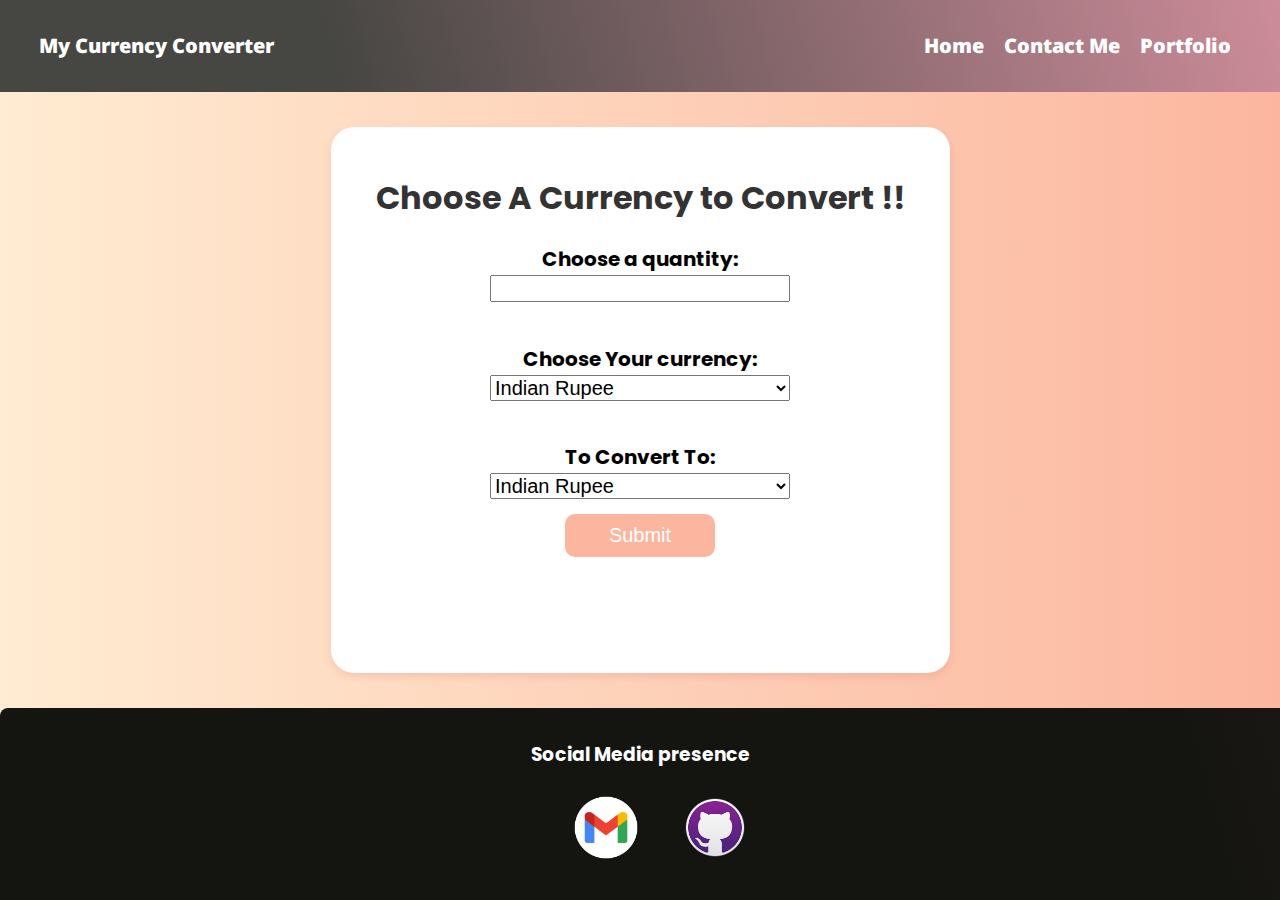
==== Currency_Converter/index.html @ 9ae9f92e "Add files via upload" ====
<!DOCTYPE html>
<html lang="en">

<head>
    <meta charset="UTF-8">
    <meta name="viewport" content="width=device-width, initial-scale=1.0">
    <title>Currency Converter</title>
    <link rel="icon" type="image/x-icon" href="android-chrome-192x192.png">
    <link rel="stylesheet" href="styles.css">
    <style>
        @import url('https://fonts.googleapis.com/css2?family=Noto+Sans:ital,wght@0,700;1,700&family=Poppins:wght@400;600&display=swap');
    </style>
    
</head>

<body>
    <nav>
        <div class="logo">My Currency Converter</div>
        <ul>
            <li><a href="home">Home</a></li>
            <li><a href="contact">Contact Me</a></li>
            <li><a target="_blank" href="https://yashmehra.netlify.app/">Portfolio</a></li>
        </ul>
    </nav>

    <div class="container">
        <h1>Choose A Currency to Convert !!</h1>
        <form>
            <h6><label for="quantity">Choose a quantity:</label></h6>
            <input type="number" name="quantity" min="1" max="100">
            <br>
            <h6><label for="base-currency">Choose Your currency:</label></h6>
            <select name="currency" id="base-currency">
                <option value="INR">Indian Rupee</option>
                <option value="USD">US Dollar</option>
                <option value="EUR">Euro</option>
                <option value="BTC">Bitcoin</option>
                <option value="RUB">Russian Ruble</option>
                <option value="AUD">Australian Dollar</option>
                <option value="GBP">sterling</option>
                <option value="SGD">Singapore Dollar</option>
                <option value="SAR">riyal</option>
                
            </select>
            <br>
            <h6><label for="target-currency">To Convert To:</label></h6>
            <select name="currency" id="target-currency">
                <option value="INR">Indian Rupee</option>
                <option value="USD">US Dollar</option>
                <option value="EUR">Euro</option>
                <option value="BTC">Bitcoin</option>
                <option value="RUB">Russian Ruble</option>
                <option value="AUD">Australian Dollar</option>
                <option value="GBP">sterling</option>
                <option value="SGD">Singapore Dollar</option>
                <option value="SAR">riyal</option>
            </select>
            <button class="btn" type="submit">Submit</button>
        </form>
        <div class="output">
            <h2>Your Value is worth</h2>
            <table>
                <caption></caption>
                <thead>
                    <tr>
                        <th>Currency</th>
                        <th>Currency Code</th>
                        <th>Value</th>
                    </tr>
                </thead>
                <tbody>
                </tbody>
            </table>
        </div>
    </div>
    <footer class="footer">

        <h3>
            <div class="footer-header">Social Media presence</div>
        </h3>
        <br>

        <ul>
            <h4>
                <li class="inline-list"><a target="_blank" class="link" href="https://www.linkedin.com/in/yash-mehra-b07362263/"><lord-icon
                            src="linkedin.webp" trigger="hover" style="height: 65px; width: 66px;">
                        </lord-icon></a></li>
                
                        <li class="inline-list"> <a target="_blank" class="link" href=""><img class="git" src="gmail.webp"></a>
                </li>
                <li class="inline-list"> <a target="_blank" class="link" href="https://github.com/YasHHHHm"><img
                            class="git" src="github.png"></a></li>


            </h4>
        </ul>
        
    </footer>
    <script src="main.js"></script>
</body>

</html>
---- Currency_Converter/styles.css ----
* {
            margin: 0;
            padding: 0;
            box-sizing: border-box;
        }

        body {
            font-family: 'Poppins', sans-serif;
            line-height: 1.6;
            display: flex;
            flex-direction: column;
            min-height: 100vh;
            background: linear-gradient(to right, #ffecd2 0%, #fcb69f 100%);
        }

        nav {
            font-family: "Noto Sans", sans-serif;
            font-weight: 900;
            display: flex;
            justify-content: space-between;
            align-items: center;
            font-size: 20px;
            background-color: #141411;
            background-image: linear-gradient(254deg, #cd8c9a 0%, #464643 74%);
            padding: 30px 39px;
            color: white;
        }

        nav a {
            text-decoration: none;
            color: white;
        }

        nav a:hover {
            color: #fcb69f;
            transition: all 0.5s;
        }

        nav ul {
            display: flex;
            list-style: none;
        }

        nav ul li {
            margin: 0 10px;
        }

        .container {
            flex: 1;
            max-width: 80vw;
            margin: auto;
            padding: 45px;
            background: white;
            border-radius: 23px;
            box-shadow: 0 4px 8px rgb(168 10 10 / 10%);
            margin-top: 35px;
            height: 50px;
            margin-bottom: 35px;
            
        }

        .container h1,
        .container h2 {
            margin-bottom: 20px;
            text-align: center;
            color: #333;
        }

        .container form {
            display: flex;
            flex-direction: column;
            align-items: center;
        }

        .container form label,
        .container form input[type='number'],
        .container form select {
            font-size: 20px;
            margin-bottom: 15px;
            width: 100%;
            max-width: 300px;
        }

        .btn {
            width: 150px;
            padding: 10px 15px;
            font-size: 20px;
            background: #fcb69f;
            color: white;
            border-radius: 10px;
            cursor: pointer;
            border: none;
            transition: background 0.3s ease;
        }

        .btn:hover {
            background: #ff7e5f;
        }

        .output {
            display: none;
            margin-top: 20px;
        }

        .output table {
            width: 100%;
            max-width: 600px;
            margin: 20px auto;
            border-collapse: collapse;
            text-align: center;
            border: 2px solid #333;
            font-size: 18px;
        }

        .output th,
        .output td {
            border: 1px solid #333;
            padding: 10px;
        }

        .output th {
            background-color: #fcb69f;
            color: white;
        }

        .output td {
            background-color: #ffecd2;
        }

        footer {
            width: 100%;
            background-color: #141411;
            background-image: linear-gradient(254deg, #cd8c9a 0%, #141411 74%);
            padding: 20px;
            text-align: center;
        }

        .footer {

            background-size: 400% 400%;

            padding: 2rem 1rem;
            border-top-left-radius: 0.5rem;
            text-align: center;
            color: #ffffff;
        }

        .footer .link {
            color: white;
        }

        .git {
            height: 65px;
            width: 66px;


        }

        .inline-list {
            display: inline;
            list-style: none;
            padding: 20px;
        }
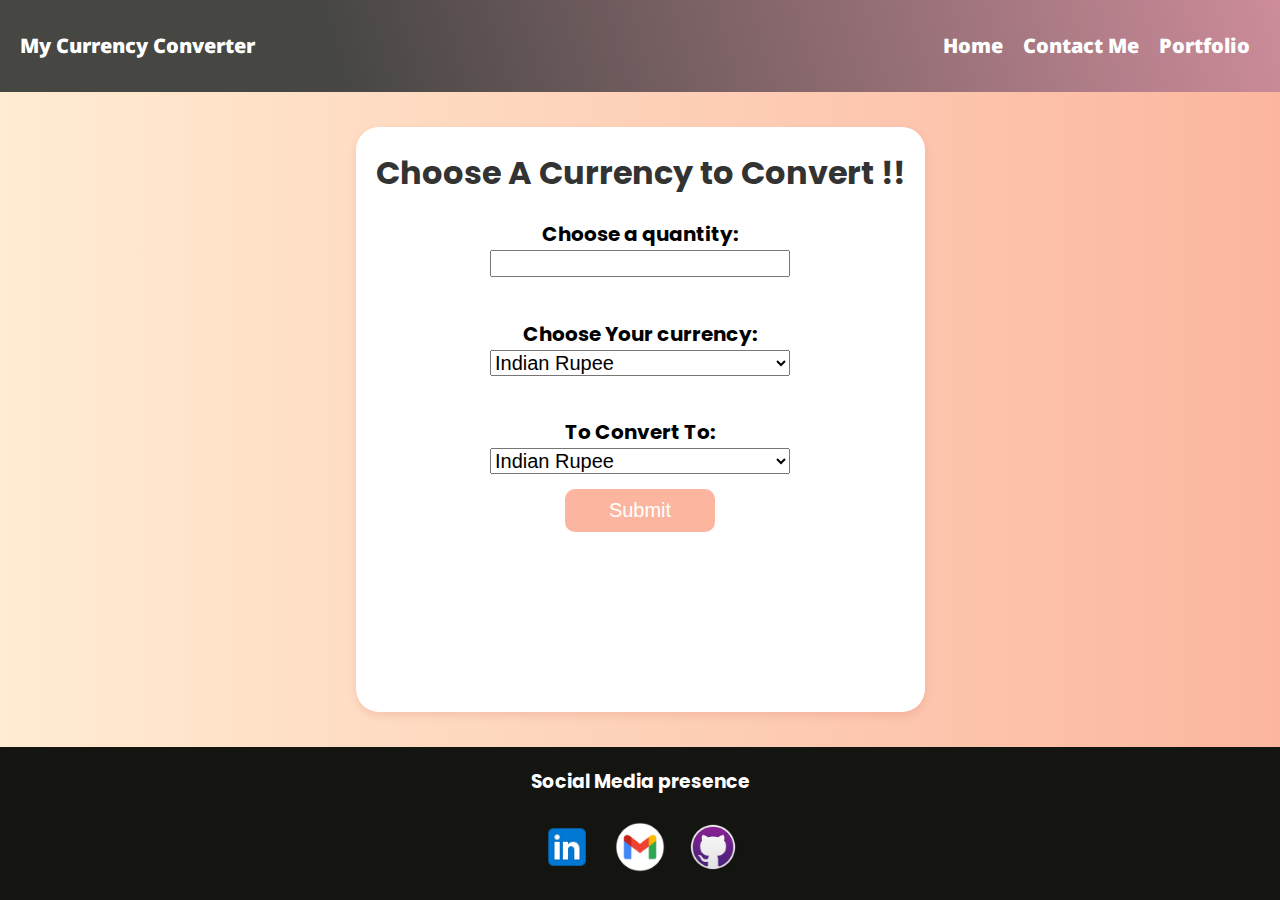
==== commit 23e5edcd: "Add files via upload" ====
--- a/Currency_Converter/index.html
+++ b/Currency_Converter/index.html
@@ -1,102 +1,104 @@
-<!DOCTYPE html>
-<html lang="en">
-
-<head>
-    <meta charset="UTF-8">
-    <meta name="viewport" content="width=device-width, initial-scale=1.0">
-    <title>Currency Converter</title>
-    <link rel="icon" type="image/x-icon" href="android-chrome-192x192.png">
-    <link rel="stylesheet" href="styles.css">
-    <style>
-        @import url('https://fonts.googleapis.com/css2?family=Noto+Sans:ital,wght@0,700;1,700&family=Poppins:wght@400;600&display=swap');
-    </style>
-    
-</head>
-
-<body>
-    <nav>
-        <div class="logo">My Currency Converter</div>
-        <ul>
-            <li><a href="home">Home</a></li>
-            <li><a href="contact">Contact Me</a></li>
-            <li><a target="_blank" href="https://yashmehra.netlify.app/">Portfolio</a></li>
-        </ul>
-    </nav>
-
-    <div class="container">
-        <h1>Choose A Currency to Convert !!</h1>
-        <form>
-            <h6><label for="quantity">Choose a quantity:</label></h6>
-            <input type="number" name="quantity" min="1" max="100">
-            <br>
-            <h6><label for="base-currency">Choose Your currency:</label></h6>
-            <select name="currency" id="base-currency">
-                <option value="INR">Indian Rupee</option>
-                <option value="USD">US Dollar</option>
-                <option value="EUR">Euro</option>
-                <option value="BTC">Bitcoin</option>
-                <option value="RUB">Russian Ruble</option>
-                <option value="AUD">Australian Dollar</option>
-                <option value="GBP">sterling</option>
-                <option value="SGD">Singapore Dollar</option>
-                <option value="SAR">riyal</option>
-                
-            </select>
-            <br>
-            <h6><label for="target-currency">To Convert To:</label></h6>
-            <select name="currency" id="target-currency">
-                <option value="INR">Indian Rupee</option>
-                <option value="USD">US Dollar</option>
-                <option value="EUR">Euro</option>
-                <option value="BTC">Bitcoin</option>
-                <option value="RUB">Russian Ruble</option>
-                <option value="AUD">Australian Dollar</option>
-                <option value="GBP">sterling</option>
-                <option value="SGD">Singapore Dollar</option>
-                <option value="SAR">riyal</option>
-            </select>
-            <button class="btn" type="submit">Submit</button>
-        </form>
-        <div class="output">
-            <h2>Your Value is worth</h2>
-            <table>
-                <caption></caption>
-                <thead>
-                    <tr>
-                        <th>Currency</th>
-                        <th>Currency Code</th>
-                        <th>Value</th>
-                    </tr>
-                </thead>
-                <tbody>
-                </tbody>
-            </table>
-        </div>
-    </div>
-    <footer class="footer">
-
-        <h3>
-            <div class="footer-header">Social Media presence</div>
-        </h3>
-        <br>
-
-        <ul>
-            <h4>
-                <li class="inline-list"><a target="_blank" class="link" href="https://www.linkedin.com/in/yash-mehra-b07362263/"><lord-icon
-                            src="linkedin.webp" trigger="hover" style="height: 65px; width: 66px;">
-                        </lord-icon></a></li>
-                
-                        <li class="inline-list"> <a target="_blank" class="link" href=""><img class="git" src="gmail.webp"></a>
-                </li>
-                <li class="inline-list"> <a target="_blank" class="link" href="https://github.com/YasHHHHm"><img
-                            class="git" src="github.png"></a></li>
-
-
-            </h4>
-        </ul>
-        
-    </footer>
-    <script src="main.js"></script>
-</body>
-
+
+<!DOCTYPE html>
+<html lang="en">
+
+<head>
+    <meta charset="UTF-8">
+    <meta name="viewport" content="width=device-width, initial-scale=1.0">
+    <title>Currency Converter</title>
+    <link rel="icon" type="image/x-icon" href="android-chrome-192x192.png">
+    <link rel="stylesheet" href="styles.css">
+    <style>
+        @import url('https://fonts.googleapis.com/css2?family=Noto+Sans:ital,wght@0,700;1,700&family=Poppins:wght@400;600&display=swap');
+    </style>
+    
+</head>
+
+<body>
+    <nav>
+        <div class="logo">My Currency Converter</div>
+        <ul>
+            <li><a href="home">Home</a></li>
+            <li><a href="contact">Contact Me</a></li>
+            <li><a target="_blank" href="https://yashmehra.netlify.app/">Portfolio</a></li>
+        </ul>
+    </nav>
+
+    <div class="container">
+        <h1>Choose A Currency to Convert !!</h1>
+        <form>
+            <h6><label for="quantity">Choose a quantity:</label></h6>
+            <input type="number" name="quantity" min="1" max="100">
+            <br>
+            <h6><label for="base-currency">Choose Your currency:</label></h6>
+            <select name="currency" id="base-currency">
+                <option value="INR">Indian Rupee</option>
+                <option value="USD">US Dollar</option>
+                <option value="EUR">Euro</option>
+                <option value="BTC">Bitcoin</option>
+                <option value="RUB">Russian Ruble</option>
+                <option value="AUD">Australian Dollar</option>
+                <option value="GBP">sterling</option>
+                <option value="SGD">Singapore Dollar</option>
+                <option value="SAR">riyal</option>
+                
+            </select>
+            <br>
+            <h6><label for="target-currency">To Convert To:</label></h6>
+            <select name="currency" id="target-currency">
+                <option value="INR">Indian Rupee</option>
+                <option value="USD">US Dollar</option>
+                <option value="EUR">Euro</option>
+                <option value="BTC">Bitcoin</option>
+                <option value="RUB">Russian Ruble</option>
+                <option value="AUD">Australian Dollar</option>
+                <option value="GBP">sterling</option>
+                <option value="SGD">Singapore Dollar</option>
+                <option value="SAR">riyal</option>
+            </select>
+            <button class="btn" type="submit">Submit</button>
+        </form>
+        <div class="output">
+            <h2>Your Value is worth</h2>
+            <table>
+                <caption></caption>
+                <thead>
+                    <tr>
+                        <th>Currency</th>
+                        <th>Currency Code</th>
+                        <th>Value</th>
+                    </tr>
+                </thead>
+                <tbody>
+                </tbody>
+            </table>
+        </div>
+    </div>
+    <footer class="footer">
+
+        <h3>
+            <div class="footer-header">Social Media presence</div>
+        </h3>
+        <br>
+
+        <ul>
+            <h4>
+                <li class="inline-list"> <a target="_blank" class="linh" href="https://www.linkedin.com/in/yashmehra04/"><img
+                    class="git" src="/Currency_Converter/pngs/linkedin.png"></a>
+                </li>
+                
+                <li class="inline-list"> <a target="_blank" class="link" href=""><img class="git" src="/Currency_Converter/pngs/gmail.webp"></a>
+                </li>
+                <li class="inline-list"> <a target="_blank" class="link" href="https://github.com/YasHHHHm"><img
+                            class="git" src="/Currency_Converter/pngs/github.png"></a>
+                </li>
+
+
+            </h4>
+        </ul>
+        
+    </footer>
+    <script src="main.js"></script>
+    <script src="https://cdn.lordicon.com/lordicon.js"></script>
+</body>
 </html>--- a/Currency_Converter/styles.css
+++ b/Currency_Converter/styles.css
@@ -1,166 +1,186 @@
-
-
-        * {
-            margin: 0;
-            padding: 0;
-            box-sizing: border-box;
-        }
-
-        body {
-            font-family: 'Poppins', sans-serif;
-            line-height: 1.6;
-            display: flex;
-            flex-direction: column;
-            min-height: 100vh;
-            background: linear-gradient(to right, #ffecd2 0%, #fcb69f 100%);
-        }
-
-        nav {
-            font-family: "Noto Sans", sans-serif;
-            font-weight: 900;
-            display: flex;
-            justify-content: space-between;
-            align-items: center;
-            font-size: 20px;
-            background-color: #141411;
-            background-image: linear-gradient(254deg, #cd8c9a 0%, #464643 74%);
-            padding: 30px 39px;
-            color: white;
-        }
-
-        nav a {
-            text-decoration: none;
-            color: white;
-        }
-
-        nav a:hover {
-            color: #fcb69f;
-            transition: all 0.5s;
-        }
-
-        nav ul {
-            display: flex;
-            list-style: none;
-        }
-
-        nav ul li {
-            margin: 0 10px;
-        }
-
-        .container {
-            flex: 1;
-            max-width: 80vw;
-            margin: auto;
-            padding: 45px;
-            background: white;
-            border-radius: 23px;
-            box-shadow: 0 4px 8px rgb(168 10 10 / 10%);
-            margin-top: 35px;
-            height: 50px;
-            margin-bottom: 35px;
-            
-        }
-
-        .container h1,
-        .container h2 {
-            margin-bottom: 20px;
-            text-align: center;
-            color: #333;
-        }
-
-        .container form {
-            display: flex;
-            flex-direction: column;
-            align-items: center;
-        }
-
-        .container form label,
-        .container form input[type='number'],
-        .container form select {
-            font-size: 20px;
-            margin-bottom: 15px;
-            width: 100%;
-            max-width: 300px;
-        }
-
-        .btn {
-            width: 150px;
-            padding: 10px 15px;
-            font-size: 20px;
-            background: #fcb69f;
-            color: white;
-            border-radius: 10px;
-            cursor: pointer;
-            border: none;
-            transition: background 0.3s ease;
-        }
-
-        .btn:hover {
-            background: #ff7e5f;
-        }
-
-        .output {
-            display: none;
-            margin-top: 20px;
-        }
-
-        .output table {
-            width: 100%;
-            max-width: 600px;
-            margin: 20px auto;
-            border-collapse: collapse;
-            text-align: center;
-            border: 2px solid #333;
-            font-size: 18px;
-        }
-
-        .output th,
-        .output td {
-            border: 1px solid #333;
-            padding: 10px;
-        }
-
-        .output th {
-            background-color: #fcb69f;
-            color: white;
-        }
-
-        .output td {
-            background-color: #ffecd2;
-        }
-
-        footer {
-            width: 100%;
-            background-color: #141411;
-            background-image: linear-gradient(254deg, #cd8c9a 0%, #141411 74%);
-            padding: 20px;
-            text-align: center;
-        }
-
-        .footer {
-
-            background-size: 400% 400%;
-
-            padding: 2rem 1rem;
-            border-top-left-radius: 0.5rem;
-            text-align: center;
-            color: #ffffff;
-        }
-
-        .footer .link {
-            color: white;
-        }
-
-        .git {
-            height: 65px;
-            width: 66px;
-
-
-        }
-
-        .inline-list {
-            display: inline;
-            list-style: none;
-            padding: 20px;
-        }
-   +* {
+    margin: 0;
+    padding: 0;
+    box-sizing: border-box;
+}
+
+body {
+    font-family: 'Poppins', sans-serif;
+    line-height: 1.6;
+    display: flex;
+    flex-direction: column;
+    min-height: 100vh;
+    background: linear-gradient(to right, #ffecd2 0%, #fcb69f 100%);
+}
+
+nav {
+    font-family: "Noto Sans", sans-serif;
+    font-weight: 900;
+    display: flex;
+    justify-content: space-between;
+    align-items: center;
+    font-size: 20px;
+    background-color: #141411;
+    background-image: linear-gradient(254deg, #cd8c9a 0%, #464643 74%);
+    padding: 30px 20px;
+    color: white;
+}
+
+nav a {
+    text-decoration: none;
+    color: white;
+}
+
+nav a:hover {
+    color: #fcb69f;
+    transition: all 0.5s;
+}
+
+nav ul {
+    display: flex;
+    list-style: none;
+    flex-wrap: wrap;
+}
+
+nav ul li {
+    margin: 0 10px;
+}
+
+.container {
+    flex: 1;
+    max-width: 90vw;
+    margin: auto;
+    padding: 20px;
+    background: white;
+    border-radius: 23px;
+    box-shadow: 0 4px 8px rgb(168 10 10 / 10%);
+    margin-top: 35px;
+    margin-bottom: 35px;
+}
+
+.container h1,
+.container h2 {
+    margin-bottom: 20px;
+    text-align: center;
+    color: #333;
+}
+
+.container form {
+    display: flex;
+    flex-direction: column;
+    align-items: center;
+}
+
+.container form label,
+.container form input[type='number'],
+.container form select {
+    font-size: 20px;
+    margin-bottom: 15px;
+    width: 100%;
+    max-width: 300px;
+}
+
+.btn {
+    width: 150px;
+    padding: 10px 15px;
+    font-size: 20px;
+    background: #fcb69f;
+    color: white;
+    border-radius: 10px;
+    cursor: pointer;
+    border: none;
+    transition: background 0.3s ease;
+}
+
+.btn:hover {
+    background: #ff7e5f;
+}
+
+.output {
+    display: none;
+    margin-top: 20px;
+}
+
+.output table {
+    width: 100%;
+    max-width: 600px;
+    margin: 20px auto;
+    border-collapse: collapse;
+    text-align: center;
+    border: 2px solid #333;
+    font-size: 18px;
+}
+
+.output th,
+.output td {
+    border: 1px solid #333;
+    padding: 10px;
+}
+
+.output th {
+    background-color: #fcb69f;
+    color: white;
+}
+
+.output td {
+    background-color: #ffecd2;
+}
+
+footer {
+    width: 100%;
+    background-color: #141411;
+    
+    padding: 20px;
+    text-align: center;
+    color: #ffffff;
+}
+
+.footer .link {
+    color: white;
+}
+
+.git {
+    height: 50px;
+    width: 50px;
+}
+
+.inline-list {
+    display: inline;
+    list-style: none;
+    padding: 10px;
+}
+
+@media (max-width: 768px) {
+    nav ul {
+        flex-direction: column;
+    }
+
+    .container {
+        width: 95vw;
+    }
+
+    .btn {
+        width: 100%;
+    }
+}
+
+@media (max-width: 480px) {
+    nav {
+        flex-direction: column;
+        text-align: center;
+    }
+
+    .btn {
+        font-size: 16px;
+    }
+
+    .container form label,
+    .container form input[type='number'],
+    .container form select {
+        font-size: 18px;
+    }
+
+    .output table {
+        font-size: 16px;
+    }
+}
